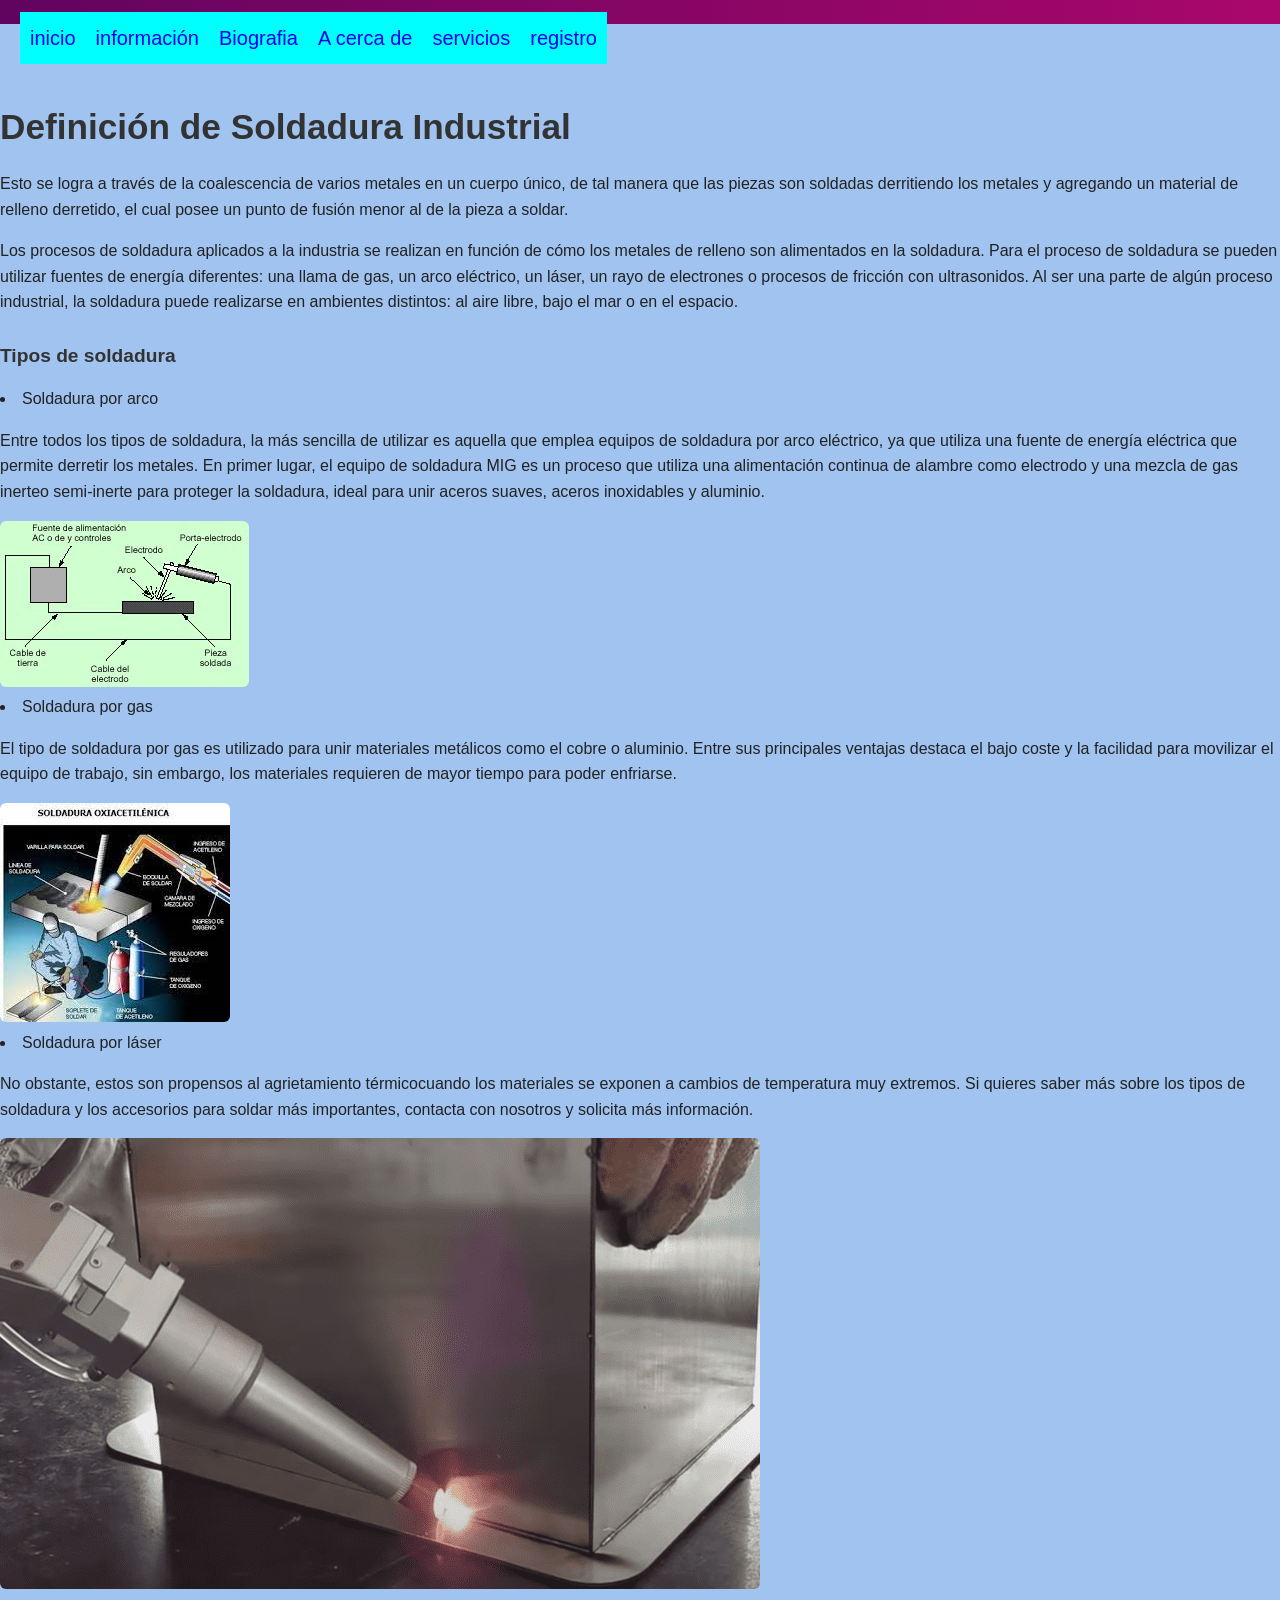
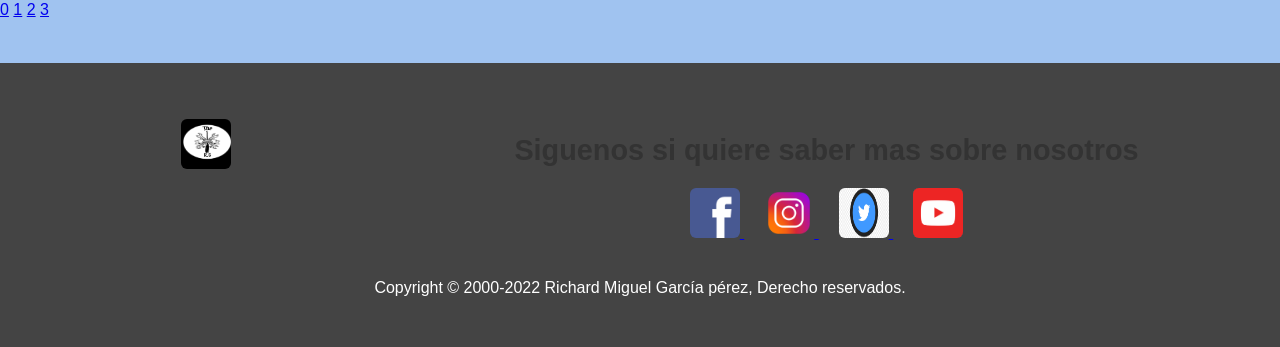
==== soldadura.html @ 827d069a "Mechanics Industrial RG" ====
<!DOCTYPE html>
<html lang="en">
<head>
    <meta charset="UTF-8">
    <meta http-equiv="X-UA-Compatible" content="IE=edge">
    <meta name="viewport" content="width=device-width, initial-scale=1.0">
    <title>The  Mechanics Industrial RG</title>
    <link rel="shortcut icon" href="img/logo.jpeg" type="image/x-icon">
    <link rel="stylesheet" href="css/style.css">
    <link rel="stylesheet" href="css/estilo.css">
</head>
<body>
    <nav>
        
            
        <li id="hp"><a id="a" href="index.html">inicio</a></li>
        <li id="hp"><a id="a" href="ayuda.html">información</a></li>
        <li id="hp"><a id="a" href="biografia.html">Biografia</a></li>
        <li id="hp"><a id="a" href="empresa.html">A cerca de </a></li>
        <li id="hp"><a id="a" href="servicios.html">servicios</a></li>
        <li id="hp"><a id="a" href="registro.html">registro</a></li>
    </nav><br><br>
    <h1>Definición de Soldadura Industrial</h1>
    <p>Esto se logra a través de la coalescencia de varios metales en un cuerpo único, de tal manera que las piezas son soldadas derritiendo los metales y agregando un material de relleno derretido, el cual posee un punto de fusión menor al de la pieza a soldar.</p>
    <p>Los procesos de soldadura aplicados a la industria se realizan en función de cómo los metales de relleno son alimentados en la soldadura. Para el proceso de soldadura se pueden utilizar fuentes de energía diferentes: una llama de gas, un arco eléctrico, un láser, un rayo de electrones o procesos de fricción con ultrasonidos. Al ser una parte de algún proceso industrial, la soldadura puede realizarse en ambientes distintos: al aire libre, bajo el mar o en el espacio.</p>
    <h4>Tipos de soldadura</h4>
    <li>Soldadura por arco
        <p>Entre todos los tipos de soldadura, la más sencilla de utilizar es aquella que emplea equipos de soldadura por arco eléctrico, ya que utiliza una fuente de energía eléctrica que permite derretir los metales. En primer lugar, el equipo de soldadura MIG es un proceso que utiliza una alimentación continua de alambre como electrodo y una mezcla de gas inerteo semi-inerte para proteger la soldadura, ideal para unir aceros suaves, aceros inoxidables y aluminio.</p>

    </li><img id="w" src="img/arco.jpe" alt="">
    <li>Soldadura por gas
        <p>El tipo de soldadura por gas es utilizado para unir materiales metálicos como el cobre o aluminio. Entre sus principales ventajas destaca el bajo coste y la facilidad para movilizar el equipo de trabajo, sin embargo, los materiales requieren de mayor tiempo para poder enfriarse.</p>

    </li><img id="w" src="img/aceit.jpg" alt="">
    <li>Soldadura por láser
        <p>No obstante, estos son propensos al agrietamiento térmicocuando los materiales se exponen a cambios de temperatura muy extremos.
         Si quieres saber más sobre los tipos de soldadura y los accesorios para soldar más importantes, contacta con nosotros y solicita más información.</p>

    </li><img id="w" src="img/laser.png" alt="">
    <br>
    <a class="ss" href="empresa.html">0</a>
    <a class="ss" href="mecanica.html">1</a>
    <a class="ss" href="torneria.html">2</a>
    <a class="ss" href="soldadura.html">3</a>
    <footer class="pie-pagina">
        <div class="gru1">
            <div class="box">
                <figure>
                    <a href="#">
                        <img class="ico1" src="img/logo.jpeg" alt="">
                    </a>
                    
                </figure>
            </div>
            <div class="box">
                <h2>Siguenos si quiere saber mas  sobre nosotros</h2>
                <div class="red-social">
                    <a href="#">
                        <img class="ico" src="img/fac.png" alt="">
                    </a>
                    <a href="#">
                        <img class="ico" src="img/inst.png" alt="">
                    </a>
                    <a href="#">
                        <img class="ico" src="img/twi.jpg" alt="">
                    </a>
                    <a href="#">
                        <img class="ico" src="img/you.png" alt="">
                    </a>
                </div>
            </div>
        </div>
        <p>Copyright © 2000-2022 Richard Miguel García pérez, Derecho reservados.  </p>

    </footer>

</body>
</html>
---- css/style.css ----
/* ==========================
   Estilos Generales
========================== */
body {
    margin: 0;
    font-family: Arial, Helvetica, sans-serif;
    line-height: 1.6;
    color: #222;
    background-color: #f8f9fa;
}

h1, h2, h3, h4 {
    font-family: 'Franklin Gothic Medium', 'Arial Narrow', Arial, sans-serif;
    margin-bottom: 15px;
    color: #333;
}

h1 {
    font-size: 2.2rem;
}

h2 {
    font-size: 1.8rem;
}

h3 {
    font-size: 1.5rem;
}

h4 {
    font-size: 1.2rem;
}

/* ==========================
   Imágenes
========================== */
img {
    max-width: 100%;
    height: auto;
    border-radius: 6px;
}

#f {
    float: right;
    max-width: 400px;
    margin: 15px;
}

#e {
    width: 200px;
    margin: 10px;
    display: inline-block;
}

#o {
    width: 75px;
    height: auto;
}

.ico, .ico1 {
    width: 50px;
    height: 50px;
    transition: transform 0.3s ease;
}

.ico:hover, .ico1:hover {
    transform: scale(1.1);
}

/* ==========================
   Navegación
========================== */
nav {
    background: linear-gradient(to right, #61045F, #AA076B);
    padding: 12px 20px;
}

nav ul {
    list-style: none;
    display: flex;
    flex-wrap: wrap;
    justify-content: center;
    margin: 0;
    padding: 0;
}

nav ul li {
    margin: 5px 15px;
}

nav ul li a {
    color: white;
    text-decoration: none;
    font-weight: bold;
    transition: color 0.3s ease;
}

nav ul li a:hover {
    color: #ffccff;
}

/* ==========================
   Footer
========================== */
.pie-pagina {
    background: #444;
    color: white;
    text-align: center;
    padding: 30px 20px;
    margin-top: 40px;
}

.pie-pagina .gru1 {
    display: flex;
    flex-wrap: wrap;
    justify-content: space-around;
    margin-bottom: 20px;
}

.pie-pagina .box {
    margin: 10px;
}

.red-social a {
    margin: 0 10px;
}

/* ==========================
   Formularios
========================== */
form {
    background: rgb(74, 21, 76);
    padding: 30px;
    box-shadow: 0 0 8px rgba(0,0,0,0.3);
    border-radius: 12px;
    max-width: 400px;
    margin: auto;
    display: flex;
    flex-direction: column;
}

form .grupo {
    position: relative;
    margin-bottom: 25px;
}

input {
    background: none;
    color: #fff;
    font-size: 16px;
    padding: 10px 5px;
    display: block;
    width: 100%;
    border: none;
    border-bottom: 2px solid #ccc;
    transition: border-color 0.3s ease;
}

input:focus {
    outline: none;
    border-color: #AA076B;
}

label {
    color: #ccc;
    font-size: 14px;
    position: absolute;
    top: 10px;
    left: 5px;
    transition: 0.3s ease;
}

input:focus + label,
input:valid + label {
    top: -10px;
    font-size: 12px;
    color: #ffccff;
}

.warnings {
    width: 100%;
    text-align: center;
    color: brown;
    margin-top: 10px;
}

/* ==========================
   Responsividad
========================== */
@media (max-width: 992px) {
    nav ul {
        flex-direction: column;
        align-items: center;
    }

    #f {
        float: none;
        display: block;
        margin: 20px auto;
        max-width: 90%;
    }
}

@media (max-width: 768px) {
    h1 {
        font-size: 1.8rem;
    }
    
    h2 {
        font-size: 1.4rem;
    }

    .pie-pagina .gru1 {
        flex-direction: column;
        align-items: center;
    }

    .ico, .ico1 {
        width: 40px;
        height: 40px;
    }
}

@media (max-width: 480px) {
    nav ul li {
        margin: 10px 0;
    }

    form {
        width: 90%;
        padding: 20px;
    }

    #e {
        width: 100%;
        margin: 10px 0;
    }
}
---- css/estilo.css ----
body{
    background: rgb(160, 195, 240);
}
#hp{
    float: left;
    background: aqua;
    padding: 10px;
    font-family: 'Franklin Gothic Medium', 'Arial Narrow', Arial, sans-serif;
    font-size: 20px;
    text-decoration: none;
    list-style: none;

}
#a:hover{
    font-family: 'Franklin Gothic Medium', 'Arial Narrow', Arial, sans-serif;
    color: rgb(25, 132, 226);
    font-size: 22px;
    border-radius: 40px;
    border: 3px rgb(82, 91, 226) solid;
    display: block;
    nav-down: 5px;
}
li a {
    text-decoration: none;
}
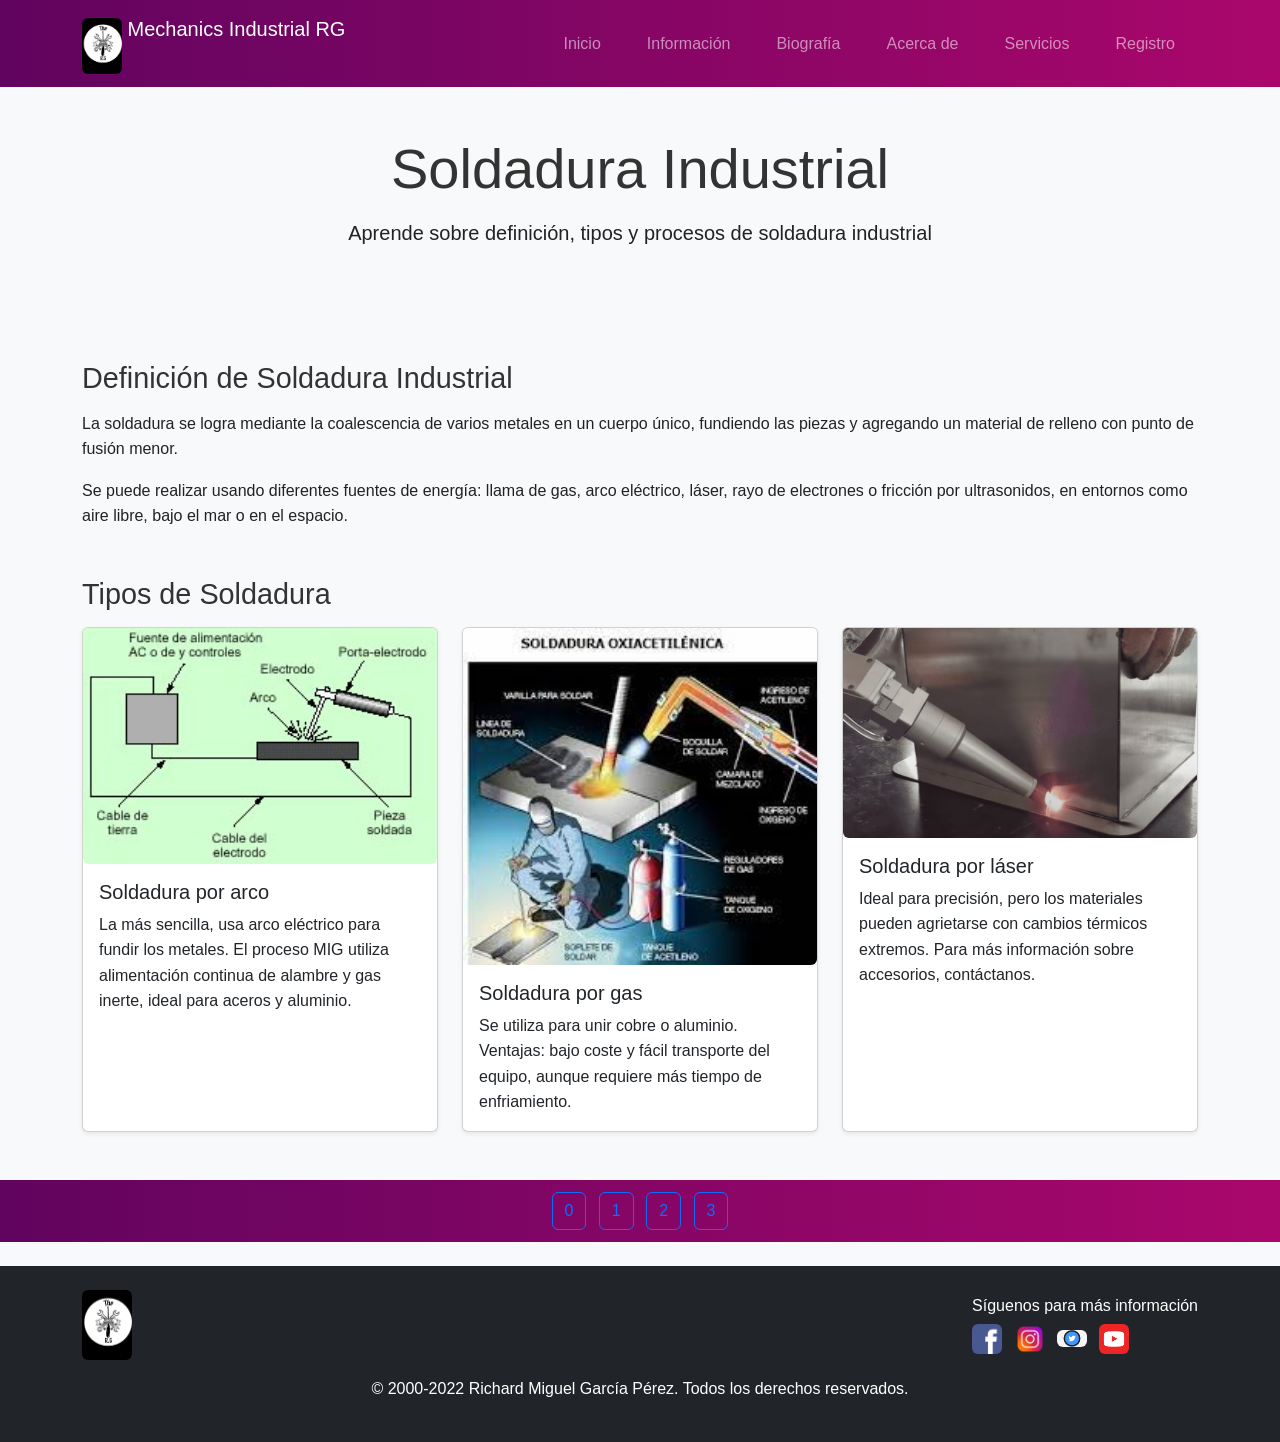
==== commit 38e9593a: "Updated" ====
--- a/soldadura.html
+++ b/soldadura.html
@@ -1,78 +1,117 @@
 <!DOCTYPE html>
-<html lang="en">
+<html lang="es">
 <head>
     <meta charset="UTF-8">
     <meta http-equiv="X-UA-Compatible" content="IE=edge">
     <meta name="viewport" content="width=device-width, initial-scale=1.0">
-    <title>The  Mechanics Industrial RG</title>
+    <title>Mechanics Industrial RG - Soldadura Industrial</title>
     <link rel="shortcut icon" href="img/logo.jpeg" type="image/x-icon">
+    <!-- Bootstrap CSS -->
+    <link href="https://cdn.jsdelivr.net/npm/bootstrap@5.3.2/dist/css/bootstrap.min.css" rel="stylesheet">
     <link rel="stylesheet" href="css/style.css">
-    <link rel="stylesheet" href="css/estilo.css">
 </head>
 <body>
-    <nav>
-        
-            
-        <li id="hp"><a id="a" href="index.html">inicio</a></li>
-        <li id="hp"><a id="a" href="ayuda.html">información</a></li>
-        <li id="hp"><a id="a" href="biografia.html">Biografia</a></li>
-        <li id="hp"><a id="a" href="empresa.html">A cerca de </a></li>
-        <li id="hp"><a id="a" href="servicios.html">servicios</a></li>
-        <li id="hp"><a id="a" href="registro.html">registro</a></li>
-    </nav><br><br>
-    <h1>Definición de Soldadura Industrial</h1>
-    <p>Esto se logra a través de la coalescencia de varios metales en un cuerpo único, de tal manera que las piezas son soldadas derritiendo los metales y agregando un material de relleno derretido, el cual posee un punto de fusión menor al de la pieza a soldar.</p>
-    <p>Los procesos de soldadura aplicados a la industria se realizan en función de cómo los metales de relleno son alimentados en la soldadura. Para el proceso de soldadura se pueden utilizar fuentes de energía diferentes: una llama de gas, un arco eléctrico, un láser, un rayo de electrones o procesos de fricción con ultrasonidos. Al ser una parte de algún proceso industrial, la soldadura puede realizarse en ambientes distintos: al aire libre, bajo el mar o en el espacio.</p>
-    <h4>Tipos de soldadura</h4>
-    <li>Soldadura por arco
-        <p>Entre todos los tipos de soldadura, la más sencilla de utilizar es aquella que emplea equipos de soldadura por arco eléctrico, ya que utiliza una fuente de energía eléctrica que permite derretir los metales. En primer lugar, el equipo de soldadura MIG es un proceso que utiliza una alimentación continua de alambre como electrodo y una mezcla de gas inerteo semi-inerte para proteger la soldadura, ideal para unir aceros suaves, aceros inoxidables y aluminio.</p>
 
-    </li><img id="w" src="img/arco.jpe" alt="">
-    <li>Soldadura por gas
-        <p>El tipo de soldadura por gas es utilizado para unir materiales metálicos como el cobre o aluminio. Entre sus principales ventajas destaca el bajo coste y la facilidad para movilizar el equipo de trabajo, sin embargo, los materiales requieren de mayor tiempo para poder enfriarse.</p>
+<!-- Navbar -->
+<nav class="navbar navbar-expand-lg navbar-dark bg-dark sticky-top">
+    <div class="container">
+        <a class="navbar-brand" href="index.html">
+            <img src="img/logo.jpeg" alt="Logo" width="40" class="d-inline-block align-text-top">
+            Mechanics Industrial RG
+        </a>
+        <button class="navbar-toggler" type="button" data-bs-toggle="collapse" data-bs-target="#navbarNav">
+            <span class="navbar-toggler-icon"></span>
+        </button>
+        <div class="collapse navbar-collapse" id="navbarNav">
+            <ul class="navbar-nav ms-auto">
+                <li class="nav-item"><a class="nav-link" href="index.html">Inicio</a></li>
+                <li class="nav-item"><a class="nav-link" href="ayuda.html">Información</a></li>
+                <li class="nav-item"><a class="nav-link" href="biografia.html">Biografía</a></li>
+                <li class="nav-item"><a class="nav-link" href="empresa.html">Acerca de</a></li>
+                <li class="nav-item"><a class="nav-link" href="servicios.html">Servicios</a></li>
+                <li class="nav-item"><a class="nav-link" href="registro.html">Registro</a></li>
+            </ul>
+        </div>
+    </div>
+</nav>
 
-    </li><img id="w" src="img/aceit.jpg" alt="">
-    <li>Soldadura por láser
-        <p>No obstante, estos son propensos al agrietamiento térmicocuando los materiales se exponen a cambios de temperatura muy extremos.
-         Si quieres saber más sobre los tipos de soldadura y los accesorios para soldar más importantes, contacta con nosotros y solicita más información.</p>
+<!-- Hero Section -->
+<section class="bg-light py-5 text-center">
+    <div class="container">
+        <h1 class="display-4">Soldadura Industrial</h1>
+        <p class="lead">Aprende sobre definición, tipos y procesos de soldadura industrial</p>
+    </div>
+</section>
 
-    </li><img id="w" src="img/laser.png" alt="">
-    <br>
-    <a class="ss" href="empresa.html">0</a>
-    <a class="ss" href="mecanica.html">1</a>
-    <a class="ss" href="torneria.html">2</a>
-    <a class="ss" href="soldadura.html">3</a>
-    <footer class="pie-pagina">
-        <div class="gru1">
-            <div class="box">
-                <figure>
-                    <a href="#">
-                        <img class="ico1" src="img/logo.jpeg" alt="">
-                    </a>
-                    
-                </figure>
-            </div>
-            <div class="box">
-                <h2>Siguenos si quiere saber mas  sobre nosotros</h2>
-                <div class="red-social">
-                    <a href="#">
-                        <img class="ico" src="img/fac.png" alt="">
-                    </a>
-                    <a href="#">
-                        <img class="ico" src="img/inst.png" alt="">
-                    </a>
-                    <a href="#">
-                        <img class="ico" src="img/twi.jpg" alt="">
-                    </a>
-                    <a href="#">
-                        <img class="ico" src="img/you.png" alt="">
-                    </a>
+<!-- Definición -->
+<section class="container my-5">
+    <h2>Definición de Soldadura Industrial</h2>
+    <p>La soldadura se logra mediante la coalescencia de varios metales en un cuerpo único, fundiendo las piezas y agregando un material de relleno con punto de fusión menor.</p>
+    <p>Se puede realizar usando diferentes fuentes de energía: llama de gas, arco eléctrico, láser, rayo de electrones o fricción por ultrasonidos, en entornos como aire libre, bajo el mar o en el espacio.</p>
+</section>
+
+<!-- Tipos de Soldadura -->
+<section class="container my-5">
+    <h2>Tipos de Soldadura</h2>
+    <div class="row g-4">
+        <div class="col-md-4">
+            <div class="card h-100 shadow-sm">
+                <img src="img/arco.jpe" class="card-img-top" alt="Soldadura por arco">
+                <div class="card-body">
+                    <h5 class="card-title">Soldadura por arco</h5>
+                    <p class="card-text">La más sencilla, usa arco eléctrico para fundir los metales. El proceso MIG utiliza alimentación continua de alambre y gas inerte, ideal para aceros y aluminio.</p>
                 </div>
             </div>
         </div>
-        <p>Copyright © 2000-2022 Richard Miguel García pérez, Derecho reservados.  </p>
+        <div class="col-md-4">
+            <div class="card h-100 shadow-sm">
+                <img src="img/aceit.jpg" class="card-img-top" alt="Soldadura por gas">
+                <div class="card-body">
+                    <h5 class="card-title">Soldadura por gas</h5>
+                    <p class="card-text">Se utiliza para unir cobre o aluminio. Ventajas: bajo coste y fácil transporte del equipo, aunque requiere más tiempo de enfriamiento.</p>
+                </div>
+            </div>
+        </div>
+        <div class="col-md-4">
+            <div class="card h-100 shadow-sm">
+                <img src="img/laser.png" class="card-img-top" alt="Soldadura por láser">
+                <div class="card-body">
+                    <h5 class="card-title">Soldadura por láser</h5>
+                    <p class="card-text">Ideal para precisión, pero los materiales pueden agrietarse con cambios térmicos extremos. Para más información sobre accesorios, contáctanos.</p>
+                </div>
+            </div>
+        </div>
+    </div>
+</section>
 
-    </footer>
+<!-- Paginación -->
+<nav class="my-4 text-center">
+    <a class="btn btn-outline-primary me-2" href="empresa.html">0</a>
+    <a class="btn btn-outline-primary me-2" href="mecanica.html">1</a>
+    <a class="btn btn-outline-primary me-2" href="torneria.html">2</a>
+    <a class="btn btn-outline-primary" href="soldadura.html">3</a>
+</nav>
 
+<!-- Footer -->
+<footer class="bg-dark text-white py-4">
+    <div class="container d-flex flex-column flex-md-row justify-content-between align-items-center">
+        <div class="mb-3 mb-md-0">
+            <a href="#"><img src="img/logo.jpeg" alt="Logo" width="50"></a>
+        </div>
+        <div>
+            <h6>Síguenos para más información</h6>
+            <a href="#"><img src="img/fac.png" alt="Facebook" width="30" class="me-2"></a>
+            <a href="#"><img src="img/inst.png" alt="Instagram" width="30" class="me-2"></a>
+            <a href="#"><img src="img/twi.jpg" alt="Twitter" width="30" class="me-2"></a>
+            <a href="#"><img src="img/you.png" alt="YouTube" width="30"></a>
+        </div>
+    </div>
+    <div class="text-center mt-3">
+        <p>© 2000-2022 Richard Miguel García Pérez. Todos los derechos reservados.</p>
+    </div>
+</footer>
+
+<!-- Bootstrap JS -->
+<script src="https://cdn.jsdelivr.net/npm/bootstrap@5.3.2/dist/js/bootstrap.bundle.min.js"></script>
 </body>
-</html>+</html>
